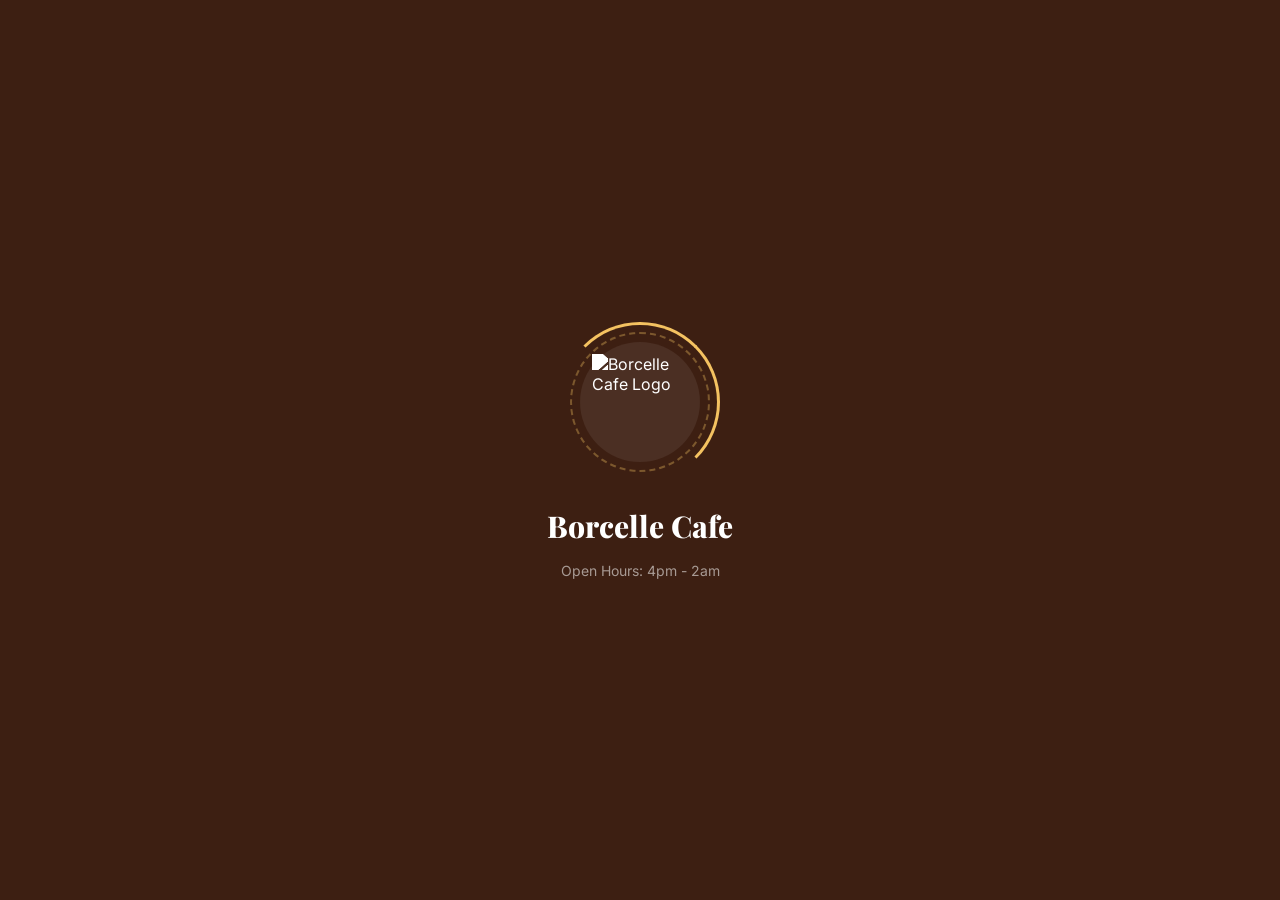
==== index.html @ d08f6d3a "Add files via upload" ====
<!DOCTYPE html>
<html lang="en">
<head>
  <meta charset="UTF-8">
  <meta name="viewport" content="width=device-width, initial-scale=1.0, maximum-scale=1.0">
  <title>Borcelle Cafe — Order from Your Table</title>
  <meta name="description" content="Borcelle Cafe — Fresh brews, happy vibes. Order from your table.">
  <link rel="preconnect" href="https://fonts.googleapis.com">
  <link href="https://fonts.googleapis.com/css2?family=Playfair+Display:wght@700;800&family=Inter:wght@400;500;600;700;800&display=swap" rel="stylesheet">
  <style>
    /* ══════════════════════════════════════════
       COFFEE YARD — Design Tokens
    ══════════════════════════════════════════ */
    :root {
      /* ── Espresso · Mahogany · Light Brown · Milk ── */
      --cream:       #F1EADA;   /* Milk — app bg, cards */
      --brown:       #3D1F12;   /* Espresso — header, splash, dark UI */
      --brown-mid:   #584738;   /* Mahogany — mid-dark elements */
      --amber:       #98755B;   /* Light Brown — buttons, accents */
      --amber-light: #B08C72;   /* lighter Light Brown — hover states */
      --amber-pale:  #F0E6D8;   /* pale Milk tint — subtle bg areas */
      --text:        #2A1208;   /* deep Espresso — body text */
      --text-mid:    #584738;   /* Mahogany — secondary text */
      --text-light:  #98755B;   /* Light Brown — placeholders, hints */
      --white:       #FFFFFF;
      --shadow-sm:   0 2px 14px rgba(61,31,18,0.10);
      --shadow-md:   0 8px 28px rgba(61,31,18,0.18);
      --r-sm: 10px;
      --r-md: 16px;
      --r-lg: 20px;
    }

    *, *::before, *::after {
      margin: 0; padding: 0; box-sizing: border-box;
      -webkit-tap-highlight-color: transparent;
    }

    body {
      font-family: 'Inter', sans-serif;
      background: #E2D5C3;
      display: flex;
      justify-content: center;
      align-items: flex-start;
      min-height: 100vh;
    }

    /* ── App Shell ── */
    #app-wrap {
      width: 100%;
      max-width: 430px;
      height: 100vh;
      height: 100dvh;
      background: linear-gradient(rgba(241, 234, 218, 0.62), rgba(241, 234, 218, 0.62)), url('images/bg_pattern.png');
      background-size: cover;
      background-position: center;
      display: flex;
      flex-direction: column;
      position: relative;
      overflow: hidden;
    }

    /* ── Screens ── */
    .screen {
      display: none;
      flex-direction: column;
      flex: 1;
      min-height: 0;
    }
    .screen.active { display: flex; }

    /* ── Scrollable inner ── */
    .screen-body {
      flex: 1;
      overflow-y: auto;
      -webkit-overflow-scrolling: touch;
      scrollbar-width: none;
      padding-bottom: 20px;
    }
    .screen-body::-webkit-scrollbar { display: none; }

    /* ══════════════════════════════════════════
       SPLASH SCREEN
    ══════════════════════════════════════════ */
    #splash-screen {
      position: fixed; inset: 0; z-index: 999;
      background: var(--brown);
      display: flex; flex-direction: column;
      align-items: center; justify-content: center; gap: 16px;
      transition: opacity .6s ease, visibility .6s ease;
    }
    #splash-screen.fade-out { opacity: 0; visibility: hidden; }
    /* ── Spinner ring ── */
    @keyframes spin-ring {
      0%   { transform: rotate(0deg); }
      100% { transform: rotate(360deg); }
    }
    @keyframes pulse-glow {
      0%, 100% { opacity: 0.6; transform: scale(1); }
      50%       { opacity: 1;   transform: scale(1.04); }
    }
    .splash-logo-wrap {
      position: relative;
      width: 160px; height: 160px;
      display: flex; align-items: center; justify-content: center;
      margin-bottom: 8px;
    }
    /* outer spinning ring */
    .splash-spinner {
      position: absolute; inset: 0;
      border-radius: 50%;
      border: 3.5px solid transparent;
      border-top-color: #F4C261;
      border-right-color: #F4C261;
      animation: spin-ring 1.2s linear infinite;
    }
    /* inner dashed ring */
    .splash-spinner-inner {
      position: absolute;
      inset: 10px;
      border-radius: 50%;
      border: 2px dashed rgba(244,194,97,0.35);
      animation: spin-ring 2.4s linear infinite reverse;
    }
    .splash-logo {
      display: flex; align-items: center; justify-content: center;
      width: 120px; height: 120px;
      border-radius: 50%;
      background: rgba(255,255,255,0.07);
      animation: pulse-glow 2.4s ease-in-out infinite;
    }
    .splash-logo img {
      width: 96px; height: 96px;
      object-fit: contain;
      /* make dark brown silhouette appear as warm white/cream */
      filter: brightness(0) invert(1) sepia(0.2) saturate(1.5) brightness(1.1);
    }
    .splash-name {
      font-family: 'Playfair Display', serif;
      font-size: 30px; font-weight: 800; color: #fff;
    }
    .splash-sub { font-size: 14px; color: rgba(255,255,255,0.55); }

    /* ══════════════════════════════════════════
       SCREEN 1 — MENU
    ══════════════════════════════════════════ */

    .app-header {
      display: flex; align-items: center; justify-content: space-between;
      padding: 18px 20px 12px;
      background: transparent;
      position: relative; z-index: 50;
    }
    .header-left { display: flex; align-items: center; gap: 12px; }
    .logo-box {
      width: 48px; height: 48px;
      background: var(--brown); border-radius: 14px;
      display: flex; align-items: center; justify-content: center;
      font-size: 22px; flex-shrink: 0;
      box-shadow: 0 4px 16px rgba(44,26,14,0.3);
    }
    .app-name {
      font-family: 'Playfair Display', serif;
      font-size: 20px; font-weight: 800;
      color: var(--brown); line-height: 1.1;
    }
    .app-sub { font-size: 11px; color: var(--text-light); font-weight: 500; margin-top: 1px; }
    #table-label {
      font-size: 11px; color: var(--amber);
      font-weight: 600; margin-top: 2px;
    }
    /* Cart Icon button */
    .cart-icon-btn {
      position: relative;
      width: 46px; height: 46px;
      background: rgba(255, 255, 255, 0.55);
      backdrop-filter: blur(8px);
      -webkit-backdrop-filter: blur(8px);
      border: 1.5px solid rgba(61, 31, 18, 0.08);
      border-radius: 14px;
      cursor: pointer; display: flex; align-items: center; justify-content: center;
      box-shadow: var(--shadow-sm); font-size: 20px;
      transition: transform .15s;
    }
    .cart-icon-btn:active { transform: scale(.92); }
    #header-cart-count {
      position: absolute; top: -5px; right: -5px;
      background: var(--amber); color: #fff;
      font-size: 10px; font-weight: 700;
      width: 19px; height: 19px; border-radius: 50%;
      display: flex; align-items: center; justify-content: center;
      border: 2.5px solid var(--cream);
    }
    #header-cart-count.hidden { display: none; }
    @keyframes badgeBump { 0%,100%{transform:scale(1)} 50%{transform:scale(1.45)} }

    /* ── Search Bar ── */
    .search-section { padding: 0 20px 18px; }
    .search-wrap-inner {
      display: flex; align-items: center;
      background: var(--white);
      border-radius: 50px;
      box-shadow: 0 2px 14px rgba(44,26,14,0.09);
      border: 1.5px solid rgba(44,26,14,0.06);
      transition: box-shadow .25s, transform .2s;
      overflow: hidden;
      height: 54px;
    }
    .search-wrap-inner:focus-within {
      box-shadow: 0 6px 24px rgba(44,26,14,0.13);
      transform: translateY(-1px);
    }
    /* search icon left */
    .search-icon-left {
      display: flex; align-items: center; justify-content: center;
      width: 54px; height: 54px;
      flex-shrink: 0; pointer-events: none;
      color: #9E8272;
    }
    .search-icon-left svg { width: 20px; height: 20px; stroke-width: 2.4; }
    #search-input {
      flex: 1; border: none; outline: none;
      padding: 0 8px;
      background: transparent;
      font-family: 'Inter', sans-serif;
      font-size: 14px; font-weight: 500;
      color: var(--text); min-width: 0;
    }
    #search-input::placeholder { color: var(--text-light); font-weight: 400; }
    /* clear (×) button */
    #search-clear {
      width: 32px; height: 32px; margin: 0 10px 0 0;
      background: rgba(44,26,14,0.08); border: none; border-radius: 50%;
      cursor: pointer; color: var(--text-mid);
      display: flex; align-items: center; justify-content: center;
      flex-shrink: 0; transition: all .2s;
      opacity: 0; pointer-events: none;
    }
    #search-clear:hover { background: rgba(201,106,26,0.18); color: var(--amber); }
    /* Results label */
    #search-results-label {
      display: none;
      font-size: 12px; font-weight: 600;
      color: var(--amber); margin-top: 10px;
      padding: 0 4px;
      letter-spacing: .2px;
    }

    /* ── Banner Carousel ── */
    .banner-section { padding: 0 15.5px 15.5px; }
    #banner-carousel {
      position: relative; overflow: hidden;
      border-radius: 18px;
      box-shadow: 0 6px 28px rgba(61,31,18,0.22);
      user-select: none;
    }
    #banner-track {
      display: flex;
      transition: transform 0.55s cubic-bezier(0.25, 0.46, 0.45, 0.94);
      will-change: transform;
    }
    .banner-slide {
      flex: 0 0 100%;
      position: relative;
      overflow: hidden;
      border-radius: 18px;
    }
    /* Full-image slides */
    .banner-slide.img-slide {
      aspect-ratio: 16 / 7;
      background: #1a0e07;
    }
    .banner-full-img {
      width: 100%; height: 100%;
      object-fit: cover; display: block;
      border-radius: 18px;
      transition: transform 0.4s ease;
      pointer-events: none;
    }
    .banner-slide.offer-img-slide {
      cursor: pointer;
    }
    .banner-slide.offer-img-slide:active { opacity: 0.92; }
    .banner-slide.offer-img-slide:hover .banner-full-img { transform: scale(1.02); }


    /* ---- Dots (inside, bottom of carousel) ---- */
    #banner-dots {
      position: absolute; bottom: 10px; left: 50%;
      transform: translateX(-50%);
      display: flex; gap: 5px; z-index: 20;
      pointer-events: all;
    }
    .banner-dot {
      height: 6px; width: 6px; border-radius: 3px;
      background: rgba(255,255,255,0.35); border: none;
      cursor: pointer; padding: 0; transition: all .3s ease;
    }
    .banner-dot.active { background: #ffffffff; width: 18px; }

    /* ── Section Headings ── */
    .section-hd {
      font-family: 'Playfair Display', serif;
      font-size: 20px; font-weight: 800; color: var(--brown);
    }
    .section-row {
      display: flex; align-items: center; justify-content: space-between;
      margin-bottom: 14px;
    }
    .view-all-link {
      font-size: 13px; font-weight: 700;
      color: var(--amber); text-decoration: none;
    }

    /* ── Category Pills ── */
    .cats-section { padding: 0 20px 16px; }
    #category-tabs {
      display: flex; gap: 10px; overflow-x: auto;
      scrollbar-width: none; padding-bottom: 4px;
    }
    #category-tabs::-webkit-scrollbar { display: none; }
    .pill {
      flex: 0 0 auto; padding: 9px 18px; border-radius: 50px;
      background: var(--white); border: 1.5px solid rgba(44,26,14,0.10);
      font-size: 13px; font-weight: 600; color: var(--text-mid);
      cursor: pointer; white-space: nowrap;
      box-shadow: var(--shadow-sm); font-family: 'Inter', sans-serif;
      transition: all .2s; display: flex; align-items: center; gap: 6px;
    }
    .pill-active {
      background: var(--amber) !important;
      border-color: var(--amber) !important;
      color: #fff !important;
      box-shadow: 0 4px 16px rgba(201,106,26,.4) !important;
    }
    .pill:active { transform: scale(.95); }

    /* ── Featured Row ── */
    .featured-section { padding: 0 20px 16px; }
    #featured-row {
      display: flex; gap: 14px;
      overflow-x: auto; scrollbar-width: none;
      padding: 4px 0;
    }
    #featured-row::-webkit-scrollbar { display: none; }
    .featured-card {
      flex: 0 0 138px; background: var(--white);
      border-radius: var(--r-md); box-shadow: var(--shadow-sm);
      overflow: hidden; transition: box-shadow .2s;
    }
    .featured-card img {
      width: 100%; height: 100px; object-fit: cover; display: block;
    }
    .featured-card-body { padding: 10px 10px 11px; }
    .featured-card-name { font-size: 13px; font-weight: 700; color: var(--brown); margin-bottom: 8px; line-height: 1.3; }
    .featured-card-bottom { display: flex; align-items: center; justify-content: space-between; }
    .featured-card-price { font-size: 13px; font-weight: 800; color: var(--amber); }

    /* ── Menu Grid ── */
    .menu-section { padding: 0 20px; }
    #menu-list {
      display: grid;
      grid-template-columns: 1fr 1fr;
      gap: 14px;
    }
    @keyframes cardIn {
      from { opacity: 0; transform: translateY(14px); }
      to   { opacity: 1; transform: translateY(0); }
    }
    .menu-item {
      background: var(--white); border-radius: var(--r-md);
      box-shadow: var(--shadow-sm); overflow: hidden;
      animation: cardIn .3s ease both;
      transition: box-shadow .2s;
    }
    .menu-item:hover { box-shadow: var(--shadow-md); }
    .menu-item-img-wrap { position: relative; height: 118px; background: #F6EFE7; overflow: hidden; }
    .menu-item-img { width: 100%; height: 100%; object-fit: cover; display: block; transition: transform .35s; }
    .menu-item:hover .menu-item-img { transform: scale(1.06); }
    .menu-item-info { padding: 10px 10px 12px; }
    .menu-item-name { font-size: 13px; font-weight: 700; color: var(--brown); margin-bottom: 3px; line-height: 1.3; }
    .menu-item-desc {
      font-size: 11px; color: var(--text-light); margin-bottom: 8px; line-height: 1.4;
      display: -webkit-box; -webkit-line-clamp: 2; -webkit-box-orient: vertical; overflow: hidden;
    }
    .menu-item-footer { display: flex; align-items: center; justify-content: space-between; }
    .menu-item-price { font-size: 14px; font-weight: 800; color: var(--amber); }

    /* ── Add / Qty Controls ── */
    .add-btn {
      width: 30px; height: 30px; border-radius: 50%;
      background: var(--amber); border: none; color: #fff;
      font-size: 20px; font-weight: 700; cursor: pointer;
      display: flex; align-items: center; justify-content: center;
      box-shadow: 0 3px 10px rgba(201,106,26,.35);
      transition: all .2s; line-height: 1;
    }
    .add-btn:hover { background: var(--amber-light); transform: scale(1.1); }
    .add-btn:active { transform: scale(.88); }
    @keyframes addPop { 0%,100%{transform:scale(1)} 50%{transform:scale(1.3)} }

    .qty-control { display: flex; align-items: center; gap: 5px; }
    .qty-btn {
      width: 26px; height: 26px; border-radius: 50%;
      background: var(--amber-pale); border: 1.5px solid var(--amber);
      color: var(--amber); font-size: 16px; font-weight: 700;
      cursor: pointer; display: flex; align-items: center; justify-content: center;
      transition: all .15s;
    }
    .qty-btn:active { transform: scale(.88); }
    .qty-num { font-size: 13px; font-weight: 700; color: var(--brown); min-width: 14px; text-align: center; }

    /* Small variants for featured row */
    .add-btn-sm {
      width: 26px; height: 26px; border-radius: 50%;
      background: var(--amber); border: none; color: #fff;
      font-size: 18px; font-weight: 700; cursor: pointer;
      display: flex; align-items: center; justify-content: center;
      box-shadow: 0 2px 8px rgba(201,106,26,.3);
      transition: all .2s; line-height: 1;
    }
    .qty-control-sm { display: flex; align-items: center; gap: 4px; }
    .qty-btn-sm {
      width: 22px; height: 22px; border-radius: 50%;
      background: var(--amber-pale); border: 1.5px solid var(--amber);
      color: var(--amber); font-size: 14px; font-weight: 700;
      cursor: pointer; display: flex; align-items: center; justify-content: center;
    }
    .qty-num-sm { font-size: 12px; font-weight: 700; color: var(--brown); min-width: 12px; text-align: center; }

    .empty-state { grid-column: 1/-1; text-align: center; padding: 40px 20px; color: var(--text-light); }
    .empty-state-icon { font-size: 44px; margin-bottom: 12px; display:flex; align-items:center; justify-content:center; opacity:0.45; }
    .empty-state-text { font-size: 14px; font-weight: 600; }

    /* ══════════════════════════════════════════
       CART BOTTOM SHEET
    ══════════════════════════════════════════ */
    #cart-bar {
      flex-shrink: 0;
      background: var(--white);
      border-radius: 24px 24px 0 0;
      box-shadow: 0 -8px 40px rgba(44,26,14,0.15);
      display: flex; flex-direction: column;
      max-height: 56vh;
      transition: max-height 0.3s cubic-bezier(0.25, 0.8, 0.25, 1);
      overflow: hidden;
    }
    #cart-bar.hide { display: none !important; }
    #cart-bar.minimized {
      max-height: 72px;
    }

    .cart-handle {
      width: 38px; height: 4px; border-radius: 2px;
      background: rgba(44,26,14,0.12);
      margin: 12px auto 0; flex-shrink: 0;
      cursor: pointer;
      transition: background 0.2s;
    }
    .cart-handle:hover {
      background: rgba(44,26,14,0.25);
    }
    .cart-sheet-header {
      display: flex; align-items: center; justify-content: space-between;
      padding: 12px 20px 10px;
      border-bottom: 1px solid rgba(44,26,14,0.07);
      flex-shrink: 0;
      cursor: pointer;
      user-select: none;
    }
    #cart-bar.minimized .cart-toggle-icon {
      transform: rotate(180deg);
    }
    .cart-sheet-left { display: flex; align-items: center; gap: 10px; }
    .cart-sheet-title { font-size: 15px; font-weight: 700; color: var(--brown); }
    #cart-bar-text { font-size: 13px; color: var(--text-light); font-weight: 500; }
    .cart-clear-btn {
      font-size: 13px; font-weight: 600; color: var(--amber);
      background: none; border: none; cursor: pointer;
      font-family: 'Inter', sans-serif; padding: 4px 8px;
    }

    /* Items inside cart sheet */
    .cart-sheet-items {
      flex: 1; overflow-y: auto; padding: 6px 20px;
      scrollbar-width: none;
      max-height: 125px;
    }
    .cart-sheet-items::-webkit-scrollbar { display: none; }
    .cart-sheet-row {
      display: flex; align-items: center; gap: 12px;
      padding: 8px 0;
      border-bottom: 1px solid rgba(44,26,14,0.05);
    }
    .cart-sheet-row:last-child { border-bottom: none; }
    .cart-thumb {
      width: 44px; height: 44px; border-radius: 10px;
      object-fit: cover; flex-shrink: 0;
    }
    .cart-item-info { flex: 1; min-width: 0; }
    .cart-item-name {
      font-size: 13px; font-weight: 600; color: var(--brown);
      white-space: nowrap; overflow: hidden; text-overflow: ellipsis;
    }
    .cart-item-qty { font-size: 11px; color: var(--text-light); margin-top: 2px; }
    .cart-item-price { font-size: 13px; font-weight: 700; color: var(--brown); flex-shrink: 0; }
    .cart-remove-item-btn {
      background: none;
      border: none;
      color: var(--text-light);
      cursor: pointer;
      display: flex;
      align-items: center;
      justify-content: center;
      padding: 6px;
      margin-left: 4px;
      border-radius: 50%;
      transition: background 0.2s, color 0.2s;
      flex-shrink: 0;
    }
    .cart-remove-item-btn:hover {
      background: rgba(198, 40, 40, 0.1);
      color: #C62828;
    }

    /* Totals */
    .cart-totals-box {
      padding: 10px 20px 0;
      border-top: 1px solid rgba(44,26,14,0.07);
      flex-shrink: 0;
    }
    .tot-row { display: flex; justify-content: space-between; align-items: center; margin-bottom: 6px; }
    .tot-lbl { font-size: 13px; color: var(--text-light); font-weight: 500; display: flex; align-items: center; gap: 4px; }
    .tot-lbl.bold { font-size: 15px; font-weight: 800; color: var(--brown); }
    .tot-val { font-size: 13px; font-weight: 600; color: var(--text-mid); }
    .tot-val.bold { font-size: 15px; font-weight: 800; color: var(--brown); }
    .info-i {
      display: inline-flex; align-items: center; justify-content: center;
      width: 14px; height: 14px; border-radius: 50%;
      border: 1.5px solid var(--text-light);
      font-size: 9px; color: var(--text-light); font-weight: 700;
    }
    .grand-sep { border: none; border-top: 1.5px solid rgba(44,26,14,0.08); margin: 6px 0; }

    /* View Order button */
    .cart-view-btn {
      margin: 10px 20px 18px;
      background: var(--brown); color: #fff; border: none;
      border-radius: 14px; padding: 15px 20px;
      font-family: 'Inter', sans-serif; font-size: 15px; font-weight: 700;
      cursor: pointer; display: flex; align-items: center; justify-content: center;
      gap: 10px; box-shadow: 0 5px 18px rgba(44,26,14,0.26);
      transition: all .2s; flex-shrink: 0;
    }
    .cart-view-btn:hover { background: var(--brown-mid); }
    .cart-view-btn:active { transform: scale(.98); }

    /* ══════════════════════════════════════════
       SCREEN 2 — CHECKOUT
    ══════════════════════════════════════════ */
    #screen-checkout { background: transparent; }

    .checkout-header {
      background: var(--brown);
      padding: 20px;
      display: flex; align-items: center; gap: 14px;
      flex-shrink: 0;
    }
    .back-btn {
      width: 36px; height: 36px;
      background: rgba(255,255,255,0.15); border: none; border-radius: 10px;
      color: #fff; font-size: 20px; cursor: pointer;
      display: flex; align-items: center; justify-content: center;
      flex-shrink: 0; transition: background .2s;
    }
    .back-btn:hover { background: rgba(255,255,255,0.22); }
    .checkout-title {
      font-family: 'Playfair Display', serif;
      font-size: 20px; font-weight: 800; color: #fff;
    }

    .checkout-body { flex: 1; overflow-y: auto; padding: 20px; scrollbar-width: none; }
    .checkout-body::-webkit-scrollbar { display: none; }

    .form-group { margin-bottom: 14px; }
    .form-field-wrap {
      display: flex; align-items: center;
      background: var(--white); border-radius: var(--r-sm);
      border: 1.5px solid rgba(44,26,14,0.1);
      overflow: hidden; position: relative;
    }
    .field-icon {
      position: absolute; left: 14px;
      display: flex; align-items: center; justify-content: center;
      font-size: 18px; top: 50%; transform: translateY(-50%);
      color: var(--text-light);
    }
    .textarea-wrap .field-icon { top: 15px; transform: none; }
    .input-field {
      width: 100%; border: none; outline: none;
      padding: 14px 16px 14px 44px;
      font-family: 'Inter', sans-serif; font-size: 15px; color: var(--text);
      background: transparent;
    }
    .textarea-field {
      width: 100%; border: none; outline: none;
      padding: 14px 16px 14px 44px;
      font-family: 'Inter', sans-serif; font-size: 15px; color: var(--text);
      background: transparent; resize: none; height: 80px;
    }

    /* Order summary card */
    .order-card {
      background: var(--brown); border-radius: var(--r-md);
      padding: 18px; margin-top: 14px;
    }
    .order-card-title {
      font-size: 15px; font-weight: 700; color: #fff;
      margin-bottom: 12px; padding-bottom: 10px;
      border-bottom: 1px solid rgba(255,255,255,0.14);
    }
    .summary-row {
      display: flex; justify-content: space-between; align-items: center;
      margin-bottom: 8px;
    }
    .summary-item-name { font-size: 13px; color: rgba(255,255,255,0.75); }
    .summary-item-price { font-size: 13px; font-weight: 600; color: rgba(255,255,255,0.9); }
    .summary-divider { border: none; border-top: 1px solid rgba(255,255,255,0.14); margin: 10px 0 8px; }
    .summary-sub-lbl { font-size: 13px; color: rgba(255,255,255,0.6); display: flex; align-items: center; gap: 4px; }
    .summary-sub-val { font-size: 13px; font-weight: 600; color: rgba(255,255,255,0.85); }
    .summary-gst-lbl { font-size: 13px; color: rgba(255,255,255,0.6); display: flex; align-items: center; gap: 4px; }
    .summary-gst-val { font-size: 13px; font-weight: 600; color: rgba(255,255,255,0.85); }
    .summary-grand-sep { border: none; border-top: 1.5px solid rgba(255,255,255,0.2); margin: 8px 0; }
    .summary-total-lbl { font-size: 15px; font-weight: 700; color: #fff; }
    .summary-total-val { font-size: 17px; font-weight: 800; color: var(--amber-light); }
    .info-i-light {
      display: inline-flex; align-items: center; justify-content: center;
      width: 14px; height: 14px; border-radius: 50%;
      border: 1.5px solid rgba(255,255,255,0.4);
      font-size: 9px; color: rgba(255,255,255,0.5); font-weight: 700;
    }

    /* Place Order — sticky at bottom */
    #place-order-btn {
      width: 100%; border: none; padding: 18px 20px;
      font-family: 'Inter', sans-serif; font-size: 16px; font-weight: 700;
      color: #fff; background: var(--brown); cursor: pointer;
      position: sticky; bottom: 0; z-index: 20;
      box-shadow: 0 -4px 24px rgba(44,26,14,0.18);
      transition: opacity .2s; flex-shrink: 0;
      display: flex; align-items: center; justify-content: center; gap: 8px;
    }
    #place-order-btn:hover { background: var(--brown-mid); }
    #place-order-btn:disabled { opacity: .6; cursor: not-allowed; }

    /* ══════════════════════════════════════════
       SCREEN 3 — CONFIRMED
    ══════════════════════════════════════════ */
    #screen-confirmed {
      background: transparent;
      align-items: center;
      justify-content: flex-start;
      padding: 30px 20px 40px;
      text-align: center;
    }
    .success-badge-wrap {
      position: relative;
      margin: 10px auto 16px;
      width: 86px;
      height: 86px;
      display: flex;
      align-items: center;
      justify-content: center;
    }
    .success-circle-glow {
      position: absolute;
      width: 100%;
      height: 100%;
      border-radius: 50%;
      background: rgba(152, 117, 91, 0.15);
      animation: successPulse 2s infinite ease-in-out;
    }
    .success-checkmark-svg {
      width: 76px;
      height: 76px;
      border-radius: 50%;
      display: block;
      stroke-width: 3;
      stroke: #FFFFFF;
      stroke-miterlimit: 10;
      box-shadow: inset 0px 0px 0px #98755B;
      animation: fillCheck 0.4s ease-in-out 0.4s forwards, scaleCheck 0.3s ease-in-out 0.9s both;
    }
    .success-checkmark-circle {
      stroke-dasharray: 166;
      stroke-dashoffset: 166;
      stroke-width: 3;
      stroke-miterlimit: 10;
      stroke: var(--amber);
      fill: none;
      animation: strokeCheck 0.6s cubic-bezier(0.65, 0, 0.45, 1) forwards;
    }
    .success-checkmark-check {
      transform-origin: 50% 50%;
      stroke-dasharray: 48;
      stroke-dashoffset: 48;
      animation: strokeCheck 0.3s cubic-bezier(0.65, 0, 0.45, 1) 0.8s forwards;
    }
    @keyframes strokeCheck {
      100% { stroke-dashoffset: 0; }
    }
    @keyframes fillCheck {
      100% { box-shadow: inset 0px 0px 0px 40px var(--amber); }
    }
    @keyframes scaleCheck {
      0%, 100% { transform: none; }
      50% { transform: scale3d(1.1, 1.1, 1); }
    }
    @keyframes successPulse {
      0% { transform: scale(0.95); opacity: 0.5; }
      50% { transform: scale(1.15); opacity: 0.9; }
      100% { transform: scale(0.95); opacity: 0.5; }
    }
    .confirmed-title {
      font-family: 'Playfair Display', serif;
      font-size: 28px;
      font-weight: 800;
      color: var(--brown);
      margin-bottom: 6px;
    }
    .confirmed-sub {
      font-size: 13.5px;
      color: var(--text-mid);
      margin-bottom: 24px;
      max-width: 290px;
      line-height: 1.5;
    }
    .order-progress-tracker {
      width: 100%;
      background: var(--white);
      border-radius: var(--r-md);
      padding: 16px 20px;
      box-shadow: var(--shadow-sm);
      border: 1.5px solid rgba(61, 31, 18, 0.08);
      display: flex;
      flex-direction: column;
      gap: 12px;
      margin-bottom: 18px;
      text-align: left;
    }
    .tracker-header {
      display: flex;
      justify-content: space-between;
      align-items: center;
    }
    .tracker-title {
      font-size: 11px;
      font-weight: 700;
      color: var(--brown);
      text-transform: uppercase;
      letter-spacing: 0.5px;
    }
    .tracker-time-badge {
      display: inline-flex;
      align-items: center;
      gap: 5px;
      background: var(--amber-pale);
      color: var(--text);
      font-size: 12px;
      font-weight: 700;
      padding: 4px 10px;
      border-radius: 20px;
      border: 1px solid rgba(152, 117, 91, 0.2);
    }
    .tracker-steps {
      display: flex;
      justify-content: space-between;
      position: relative;
      margin: 12px 0 6px;
    }
    .tracker-steps::before {
      content: '';
      position: absolute;
      top: 10px;
      left: 10%;
      right: 10%;
      height: 2.5px;
      background: rgba(61, 31, 18, 0.08);
      z-index: 1;
    }
    .tracker-steps-progress {
      position: absolute;
      top: 10px;
      left: 10%;
      width: 40%;
      height: 2.5px;
      background: var(--amber);
      z-index: 1;
      animation: progressGrow 1.5s ease-out forwards;
    }
    @keyframes progressGrow {
      from { width: 0%; }
      to { width: 40%; }
    }
    .tracker-step {
      display: flex;
      flex-direction: column;
      align-items: center;
      gap: 6px;
      z-index: 2;
      width: 25%;
      text-align: center;
    }
    .step-dot {
      width: 22px;
      height: 22px;
      border-radius: 50%;
      background: var(--white);
      border: 2.5px solid rgba(61, 31, 18, 0.15);
      display: flex;
      align-items: center;
      justify-content: center;
      font-size: 10px;
      color: var(--text-light);
      transition: all 0.3s;
    }
    .tracker-step.completed .step-dot {
      background: var(--amber);
      border-color: var(--amber);
      color: var(--white);
    }
    .tracker-step.active .step-dot {
      background: var(--brown);
      border-color: var(--brown);
      color: var(--white);
      box-shadow: 0 0 10px rgba(61, 31, 18, 0.3);
      animation: activeStepPulse 1.5s infinite ease-in-out;
    }
    @keyframes activeStepPulse {
      0%, 100% { transform: scale(1); }
      50% { transform: scale(1.12); }
    }
    .step-label {
      font-size: 11px;
      font-weight: 600;
      color: var(--text-light);
    }
    .tracker-step.completed .step-label,
    .tracker-step.active .step-label {
      color: var(--text);
      font-weight: 700;
    }
    .confirmed-card {
      width: 100%;
      background: linear-gradient(145deg, #4E2C1D 0%, #35190E 100%);
      border-radius: var(--r-md);
      padding: 22px 20px;
      margin-bottom: 24px;
      text-align: left;
      color: rgba(255, 255, 255, 0.85);
      box-shadow: var(--shadow-md), 0 15px 35px rgba(61, 31, 18, 0.2);
      border: 1px solid rgba(255, 255, 255, 0.08);
    }
    .confirmed-receipt-title {
      font-size: 11px;
      font-weight: 800;
      color: var(--amber-light);
      text-transform: uppercase;
      letter-spacing: 1px;
      margin-bottom: 12px;
    }
    .confirmed-row {
      display: flex;
      justify-content: space-between;
      align-items: center;
      margin-bottom: 10px;
    }
    .confirmed-label {
      font-size: 13px;
      color: rgba(255, 255, 255, 0.65);
    }
    .confirmed-value {
      font-size: 13.5px;
      color: #FFFFFF;
      font-weight: 600;
    }
    .confirmed-value.accent {
      color: #F4C261;
      font-weight: 700;
    }
    .confirmed-divider {
      border: none;
      border-top: 1px dashed rgba(255, 255, 255, 0.16);
      margin: 12px 0;
    }
    .confirmed-total-label {
      font-size: 15px;
      font-weight: 700;
      color: #FFFFFF;
    }
    .confirmed-total-value {
      font-size: 19px;
      font-weight: 800;
      color: #F4C261;
    }
    .success-actions {
      display: flex;
      flex-direction: column;
      width: 100%;
      gap: 12px;
    }
    .order-more-btn {
      width: 100%;
      background: var(--amber);
      color: #fff;
      border: none;
      border-radius: 14px;
      padding: 16px 20px;
      font-family: 'Inter', sans-serif;
      font-size: 15.5px;
      font-weight: 700;
      cursor: pointer;
      box-shadow: 0 4px 18px rgba(201, 106, 26, 0.35);
      transition: all 0.2s;
    }
    .order-more-btn:hover {
      background: var(--amber-light);
      transform: translateY(-1px);
    }
    .order-more-btn:active {
      transform: translateY(1px);
    }
    .tracker-help-text {
      font-size: 11px;
      color: var(--text-light);
      margin-top: 14px;
    }

    /* ══════════════════════════════════════════
       TOAST
    ══════════════════════════════════════════ */
    #toast {
      position: fixed; bottom: 90px; left: 50%;
      transform: translateX(-50%) translateY(20px);
      background: var(--brown); color: #fff;
      padding: 10px 22px; border-radius: 50px;
      font-size: 13px; font-weight: 600; white-space: nowrap;
      opacity: 0; transition: all .3s; pointer-events: none; z-index: 400;
    }
    #toast.show { opacity: 1; transform: translateX(-50%) translateY(0); }

    /* cart customisation tags */
    .cart-item-tags { display: flex; flex-wrap: wrap; gap: 4px; margin: 3px 0 2px; }
    .cart-tag {
      font-size: 10px; font-weight: 600;
      background: var(--amber-pale);
      color: var(--text-mid);
      padding: 2px 8px; border-radius: 20px;
      border: 1px solid rgba(61,31,18,0.12);
    }

    /* ══════════════════════════════════════════
       FOOD DETAIL — FULL SCREEN PAGE
    ══════════════════════════════════════════ */
    #food-detail-overlay { display: none; }

    @keyframes slideInRight {
      from { transform: translateX(-50%) translateX(100vw); }
      to   { transform: translateX(-50%) translateX(0); }
    }

    #food-detail-sheet {
      position: fixed;
      inset: 0;
      left: 50%;
      transform: translateX(-50%) translateX(100vw);
      width: 100%; max-width: 430px;
      height: 100vh; height: 100dvh;
      background: #f8f4f0;
      border-radius: 0;
      z-index: 700;
      transition: transform .38s cubic-bezier(.4,0,.2,1);
      display: flex; flex-direction: column;
      overflow: hidden;
    }
    #food-detail-sheet.open {
      transform: translateX(-50%) translateX(0);
    }

    /* ── Hero Image ── */
    .fd-img-wrap {
      position: relative;
      width: 100%;
      height: 52vh;
      min-height: 300px;
      flex-shrink: 0;
      background: #2D1A12;
    }
    .fd-img-wrap img {
      width: 100%; height: 100%;
      object-fit: cover; display: block;
      transition: transform .4s ease;
    }
    .fd-img-gradient {
      position: absolute; inset: 0;
      background: linear-gradient(
        to bottom,
        rgba(0,0,0,0.28) 0%,
        rgba(0,0,0,0.05) 40%,
        rgba(0,0,0,0.0) 55%,
        rgba(30,15,8,0.72) 100%
      );
    }
    /* Back & heart */
    .fd-back-btn, .fd-heart-btn {
      position: absolute; top: 20px;
      width: 42px; height: 42px;
      background: rgba(255,255,255,0.18);
      backdrop-filter: blur(12px);
      -webkit-backdrop-filter: blur(12px);
      border: 1.5px solid rgba(255,255,255,0.28);
      border-radius: 50%;
      display: flex; align-items: center; justify-content: center;
      cursor: pointer;
      transition: background .2s, transform .15s;
      z-index: 5;
      color: #fff;
    }
    .fd-back-btn { left: 20px; }
    .fd-heart-btn { right: 20px; }
    .fd-back-btn:active, .fd-heart-btn:active { transform: scale(.9); }
    .fd-back-btn:hover, .fd-heart-btn:hover { background: rgba(255,255,255,0.28); }

    /* Category badge on image */
    .fd-category-badge {
      position: absolute;
      top: 20px; left: 50%; transform: translateX(-50%);
      background: rgba(255,255,255,0.18);
      backdrop-filter: blur(12px);
      -webkit-backdrop-filter: blur(12px);
      border: 1.5px solid rgba(255,255,255,0.28);
      color: #fff;
      font-size: 11px; font-weight: 700;
      padding: 5px 14px;
      border-radius: 20px;
      letter-spacing: .6px;
      text-transform: uppercase;
      white-space: nowrap;
    }

    /* Name + Price row in white card */
    .fd-name-row {
      display: flex;
      justify-content: space-between;
      align-items: flex-start;
      gap: 12px;
      margin-bottom: 6px;
    }
    /* Price shown next to dish name */
    .fd-header-price {
      font-size: 22px;
      font-weight: 800;
      color: var(--amber);
      white-space: nowrap;
      flex-shrink: 0;
      line-height: 1.2;
    }

    /* ── Scrollable content ── */
    .fd-body {
      flex: 1; overflow-y: auto;
      padding: 28px 24px 110px;
      background: #ffffff;
      border-radius: 32px 32px 0 0;
      margin-top: -32px;
      position: relative;
      z-index: 10;
      box-shadow: 0 -8px 32px rgba(0,0,0,0.10);
    }
    .fd-body::-webkit-scrollbar { display: none; }

    /* Name row */
    .fd-name {
      font-size: 22px; font-weight: 800;
      color: #2C1A14; line-height: 1.25;
    }
    .fd-rating {
      display: inline-flex; align-items: center; gap: 4px;
      background: #3D1F12; color: #fff;
      font-size: 12px; font-weight: 700;
      padding: 5px 12px; border-radius: 20px;
      white-space: nowrap; flex-shrink: 0;
    }
    .fd-rating-star { color: #FFB03A; font-size: 13px; }
    .fd-desc {
      font-size: 13px; color: #8B7B6F;
      line-height: 1.65; margin-bottom: 24px;
      margin-top: 8px;
    }

    /* Section divider */
    .fd-section-divider {
      border: none; border-top: 1.5px solid rgba(61,31,18,0.08);
      margin: 4px 0 20px;
    }
    .fd-section-title {
      font-size: 13px; font-weight: 700;
      color: #98755B; margin-bottom: 12px;
      text-transform: uppercase; letter-spacing: .5px;
    }

    /* Milk / option chips */
    .fd-options-row {
      display: flex; flex-wrap: wrap; gap: 8px;
      margin-bottom: 24px;
    }
    .fd-option-chip {
      padding: 9px 18px;
      border-radius: 50px;
      border: 1.5px solid rgba(61,31,18,0.14);
      background: #FDF8F4;
      font-size: 13px; font-weight: 600;
      color: #3D1F12;
      cursor: pointer; transition: all .18s;
    }
    .fd-option-chip:hover { border-color: var(--amber); }
    .fd-option-chip.selected {
      background: #3D1F12;
      border-color: #3D1F12;
      color: #fff;
      box-shadow: 0 3px 10px rgba(61,31,18,0.22);
    }

    /* Size buttons */
    .fd-sizes-row {
      display: flex; gap: 10px;
      margin-bottom: 24px;
    }
    .fd-size-btn {
      flex: 1;
      padding: 0; height: 72px;
      border-radius: 14px;
      border: 1.5px solid rgba(61,31,18,0.12);
      background: #FDF8F4;
      font-size: 13px; font-weight: 700;
      color: #3D1F12;
      cursor: pointer; transition: all .18s;
      display: flex; flex-direction: column;
      align-items: center; justify-content: center; gap: 2px;
    }
    .fd-size-btn .sz-ml {
      font-size: 11px; font-weight: 500;
      color: #98755B;
    }
    .fd-size-btn.selected {
      background: #3D1F12;
      border-color: #3D1F12;
      color: #fff;
      box-shadow: 0 4px 14px rgba(61,31,18,0.22);
    }
    .fd-size-btn.selected .sz-ml { color: rgba(255,255,255,0.65); }
    .fd-size-btn:hover:not(.selected) { border-color: var(--amber); }

    /* Sticky bottom bar */
    .fd-bottom-bar {
      position: absolute; bottom: 0; left: 0; right: 0;
      padding: 14px 20px 28px;
      background: rgba(255,255,255,0.95);
      backdrop-filter: blur(16px);
      -webkit-backdrop-filter: blur(16px);
      border-top: 1px solid rgba(61,31,18,0.07);
      display: flex; align-items: center; gap: 14px;
      z-index: 15;
    }
    .fd-price-tag {
      display: flex; flex-direction: column;
      flex-shrink: 0;
    }
    .fd-price-label {
      font-size: 10px; font-weight: 600;
      color: #98755B; text-transform: uppercase;
      letter-spacing: .5px;
    }
    .fd-price-val {
      font-size: 20px; font-weight: 800;
      color: #3D1F12; line-height: 1.1;
    }
    .fd-order-btn {
      flex: 1; padding: 16px;
      background: linear-gradient(135deg, #3D1F12 0%, #5E3020 100%);
      border: none; border-radius: 14px;
      color: #fff; font-family: 'Inter', sans-serif;
      font-size: 15px; font-weight: 700;
      cursor: pointer;
      transition: opacity .2s, transform .15s;
      box-shadow: 0 6px 20px rgba(61,31,18,0.30);
      display: flex; align-items: center; justify-content: center; gap: 8px;
    }
    .fd-order-btn:hover { opacity: .9; }
    .fd-order-btn:active { transform: scale(.97); }
  </style>
</head>
<body>

<!-- ── Splash ── -->
<div id="splash-screen">
  <!-- spinner + logo wrapper -->
  <div class="splash-logo-wrap">
    <div class="splash-spinner"></div>
    <div class="splash-spinner-inner"></div>
    <div class="splash-logo" style="display:flex;align-items:center;justify-content:center;">
      <img src="images/barista_logo.png" alt="Borcelle Cafe Logo">
    </div>
  </div>
  <div class="splash-name">Borcelle Cafe</div>
  <div class="splash-sub">Open Hours: 4pm - 2am</div>
</div>

<div id="app-wrap">

  <!-- ══════════════════ SCREEN 1: MENU ══════════════════ -->
  <section id="screen-menu" class="screen active">
    <div class="screen-body">

      <!-- App Header -->
      <header class="app-header">
        <div class="header-left">
          <img src="images/barista_logo.png" alt="Borcelle Cafe Logo" style="width: 48px; height: 48px; object-fit: contain; flex-shrink: 0;">
          <div>
            <div class="app-name">Borcelle Cafe</div>
            <div class="app-sub">Open Hours: 4pm - 2am</div>
          </div>
        </div>
        <button class="cart-icon-btn" onclick="goToCheckout()" aria-label="View cart">
          <svg width="20" height="20" viewBox="0 0 24 24" fill="none" stroke="currentColor" stroke-width="1.8" stroke-linecap="round" stroke-linejoin="round">
            <circle cx="8" cy="21" r="1"/><circle cx="19" cy="21" r="1"/>
            <path d="M2.05 2.05h2l2.66 12.42a2 2 0 0 0 2 1.58h9.78a2 2 0 0 0 1.95-1.57l1.65-7.43H5.12"/>
          </svg>
          <span id="header-cart-count" class="hidden">0</span>
        </button>
      </header>

      <!-- Search Bar -->
      <div class="search-section">
        <div class="search-wrap-inner">
          <span class="search-icon-left">
            <svg viewBox="0 0 24 24" fill="none" stroke="currentColor" stroke-linecap="round" stroke-linejoin="round">
              <circle cx="11" cy="11" r="8"/>
              <path d="m21 21-4.35-4.35"/>
            </svg>
          </span>
          <input id="search-input" type="text" placeholder="Search coffee, food, desserts..." aria-label="Search menu" autocomplete="off" />
          <button id="search-clear" aria-label="Clear search">
            <svg width="13" height="13" viewBox="0 0 24 24" fill="none" stroke="currentColor" stroke-width="2.8" stroke-linecap="round" stroke-linejoin="round">
              <line x1="18" y1="6" x2="6" y2="18"/>
              <line x1="6" y1="6" x2="18" y2="18"/>
            </svg>
          </button>
        </div>
        <div id="search-results-label"></div>
      </div>

      <!-- Banner Slider Section -->
      <div class="banner-section">
        <div id="banner-carousel" style="position:relative">
          <div id="banner-track">

            <!-- Slide 0: Welcome Banner (full image) -->
            <div class="banner-slide img-slide" id="banner-slide-0">
              <img src="images/welcome cafe banner.png" alt="Welcome to Borcelle Cafe" class="banner-full-img" draggable="false">
            </div>

            <!-- Slide 1: Cafe Latte Offer -->
            <div class="banner-slide img-slide offer-img-slide" id="banner-slide-1" onclick="handleBannerClick(1)" role="button" aria-label="Add Cafe Latte to cart at offer price">
              <img src="images/coffee_latte_banner2.png" alt="Cafe Latte Offer - Rs.129" class="banner-full-img" draggable="false">
            </div>

            <!-- Slide 2: Iced Coffee Offer -->
            <div class="banner-slide img-slide offer-img-slide" id="banner-slide-2" onclick="handleBannerClick(2)" role="button" aria-label="Add Iced Coffee to cart at offer price">
              <img src="images/americano_banner1.png" alt="Iced Coffee Offer - Rs.149" class="banner-full-img" draggable="false">
            </div>

            <!-- Slide 3: Strawberry Waffle Offer -->
            <div class="banner-slide img-slide offer-img-slide" id="banner-slide-3" onclick="handleBannerClick(3)" role="button" aria-label="Add Strawberry Waffle to cart at offer price">
              <img src="images/strawberry_waffle-banner3.png" alt="Strawberry Waffle Offer - Rs.159" class="banner-full-img" draggable="false">
            </div>

            <!-- Slide 4: Dark Mocha Frappe Offer -->
            <div class="banner-slide img-slide offer-img-slide" id="banner-slide-4" onclick="handleBannerClick(4)" role="button" aria-label="Add Dark Mocha Frappe to cart at offer price">
              <img src="images/dark_mocha_frappe-banner5.png" alt="Dark Mocha Frappe Offer - Rs.179" class="banner-full-img" draggable="false">
            </div>

          </div>
          <!-- Dots inside carousel -->
          <div id="banner-dots">
            <button class="banner-dot active" onclick="goToSlide(0)" aria-label="Slide 1"></button>
            <button class="banner-dot" onclick="goToSlide(1)" aria-label="Slide 2"></button>
            <button class="banner-dot" onclick="goToSlide(2)" aria-label="Slide 3"></button>
            <button class="banner-dot" onclick="goToSlide(3)" aria-label="Slide 4"></button>
            <button class="banner-dot" onclick="goToSlide(4)" aria-label="Slide 5"></button>
          </div>
        </div>
      </div>

      <!-- Menu Categories -->
      <div class="cats-section">
        <div class="section-hd" style="margin-bottom:14px;">Menu Categories</div>
        <div id="category-tabs"></div>
      </div>

      <!-- Popular Picks (Featured) -->
      <div class="featured-section">
        <div class="section-row">
          <div class="section-hd">Popular Picks</div>
        </div>
        <div id="featured-row"></div>
      </div>

      <!-- Menu Grid -->
      <div class="menu-section">
        <div class="section-row">
          <div class="section-hd">Menu</div>
          <a href="#" class="view-all-link" onclick="return false">View All ›</a>
        </div>
        <div id="menu-list"></div>
      </div>

    </div><!-- /screen-body -->
  </section><!-- /screen-menu -->

  <!-- ══════════════════ SCREEN 2: CHECKOUT ══════════════════ -->
  <section id="screen-checkout" class="screen">

    <div class="checkout-header">
      <button class="back-btn" onclick="goBack()" aria-label="Go back">
        <svg width="20" height="20" viewBox="0 0 24 24" fill="none" stroke="currentColor" stroke-width="2" stroke-linecap="round" stroke-linejoin="round">
          <path d="m15 18-6-6 6-6"/>
        </svg>
      </button>
      <span class="checkout-title">Almost There!</span>
    </div>

    <div class="checkout-body">
      <!-- Name -->
      <div class="form-group">
        <div class="form-field-wrap">
          <span class="field-icon">
            <svg width="18" height="18" viewBox="0 0 24 24" fill="none" stroke="currentColor" stroke-width="1.8" stroke-linecap="round" stroke-linejoin="round">
              <circle cx="12" cy="8" r="4"/>
              <path d="M20 21a8 8 0 1 0-16 0"/>
            </svg>
          </span>
          <input type="text" id="customer-name" class="input-field"
                 placeholder="Your Name" autocomplete="name" />
        </div>
      </div>
      <!-- Table -->
      <div class="form-group">
        <div class="form-field-wrap">
          <span class="field-icon">
            <svg width="18" height="18" viewBox="0 0 24 24" fill="none" stroke="currentColor" stroke-width="1.8" stroke-linecap="round" stroke-linejoin="round">
              <rect width="18" height="11" x="3" y="11" rx="2" ry="2"/>
              <path d="M7 11V7a5 5 0 0 1 10 0v4"/>
            </svg>
          </span>
          <input type="number" id="table-no-input" class="input-field"
                 placeholder="Table Number"
                 inputmode="numeric"
                 pattern="[0-9]*"
                 min="1" max="999"
                 oninput="this.value=this.value.replace(/[^0-9]/g,'')" />
        </div>
      </div>
      <!-- Note -->
      <div class="form-group">
        <div class="form-field-wrap textarea-wrap">
          <span class="field-icon">
            <svg width="18" height="18" viewBox="0 0 24 24" fill="none" stroke="currentColor" stroke-width="1.8" stroke-linecap="round" stroke-linejoin="round">
              <rect width="8" height="4" x="8" y="2" rx="1" ry="1"/>
              <path d="M16 4h2a2 2 0 0 1 2 2v14a2 2 0 0 1-2 2H6a2 2 0 0 1-2-2V6a2 2 0 0 1 2-2h2"/>
              <path d="M12 11h4"/><path d="M12 16h4"/><path d="M8 11h.01"/><path d="M8 16h.01"/>
            </svg>
          </span>
          <textarea id="chef-note" class="textarea-field"
                    placeholder="Special Instructions (optional)"></textarea>
        </div>
      </div>

      <!-- Order Summary Card -->
      <div class="order-card">
        <div class="order-card-title">Order Summary</div>
        <div id="checkout-items-list"></div>
        <hr class="summary-divider">
        <div class="summary-row">
          <span class="summary-sub-lbl">Subtotal</span>
          <span class="summary-sub-val" id="checkout-subtotal">₹0</span>
        </div>
        <div class="summary-row">
          <span class="summary-gst-lbl">
            GST (5%)&nbsp;<span class="info-i-light">i</span>
          </span>
          <span class="summary-gst-val" id="checkout-gst">₹0</span>
        </div>
        <hr class="summary-grand-sep">
        <div class="summary-row">
          <span class="summary-total-lbl">Total</span>
          <span class="summary-total-val" id="checkout-total">₹0</span>
        </div>
      </div>
    </div><!-- /checkout-body -->

    <!-- Place Order — sticky -->
    <button id="place-order-btn" onclick="placeOrder()">
      <svg width="18" height="18" viewBox="0 0 24 24" fill="none" stroke="currentColor" stroke-width="2" stroke-linecap="round" stroke-linejoin="round">
        <path d="M6 2 3 6v14a2 2 0 0 0 2 2h14a2 2 0 0 0 2-2V6l-3-4Z"/>
        <line x1="3" x2="21" y1="6" y2="6"/>
        <path d="M16 10a4 4 0 0 1-8 0"/>
      </svg>
      <span>Place Order</span>
    </button>

  </section><!-- /screen-checkout -->

  <!-- ══════════════════ SCREEN 3: CONFIRMED ══════════════════ -->
  <section id="screen-confirmed" class="screen">
    
    <!-- Success Badge Wrap -->
    <div class="success-badge-wrap">
      <div class="success-circle-glow"></div>
      <svg class="success-checkmark-svg" xmlns="http://www.w3.org/2000/svg" viewBox="0 0 52 52">
        <circle class="success-checkmark-circle" cx="26" cy="26" r="25" fill="none"/>
        <path class="success-checkmark-check" fill="none" d="M14.1 27.2l7.1 7.2 16.7-16.8"/>
      </svg>
    </div>

    <h2 class="confirmed-title">Order Confirmed!</h2>
    <p class="confirmed-sub">We've received your order and the kitchen has started preparing it.</p>

    <!-- Live Progress Tracker -->
    <div class="order-progress-tracker">
      <div class="tracker-header">
        <span class="tracker-title">Live Status</span>
        <span class="tracker-time-badge">
          <svg width="12" height="12" viewBox="0 0 24 24" fill="none" stroke="currentColor" stroke-width="2.5" stroke-linecap="round" stroke-linejoin="round" style="margin-right:2px;">
            <circle cx="12" cy="12" r="10"/><polyline points="12 6 12 12 16 14"/>
          </svg>
          ~15 min wait
        </span>
      </div>
      
      <div class="tracker-steps">
        <div class="tracker-steps-progress"></div>
        <div class="tracker-step completed">
          <div class="step-dot">✓</div>
          <span class="step-label">Placed</span>
        </div>
        <div class="tracker-step active">
          <div class="step-dot">☕</div>
          <span class="step-label">Preparing</span>
        </div>
        <div class="tracker-step">
          <div class="step-dot">🛎️</div>
          <span class="step-label">Serving</span>
        </div>
      </div>
    </div>

    <!-- Receipt summary card -->
    <div class="confirmed-card">
      <div class="confirmed-receipt-title">Order Receipt</div>
      <div id="confirmed-summary"></div>
    </div>

    <!-- Actions -->
    <div class="success-actions">
      <button class="order-more-btn" onclick="orderMore()">Order Something Else</button>
    </div>
    
    <p class="tracker-help-text">Keep this page open to track your live status at the table.</p>

  </section>

  <!-- ══════════════════ CART BOTTOM SHEET ══════════════════ -->
  <div id="cart-bar" class="hide minimized">
    <div class="cart-handle" onclick="toggleCartMinimize(event)"></div>
    <div class="cart-sheet-header" onclick="toggleCartMinimize(event)">
      <div class="cart-sheet-left">
        <span style="display:flex;align-items:center;">
          <svg width="18" height="18" viewBox="0 0 24 24" fill="none" stroke="currentColor" stroke-width="1.8" stroke-linecap="round" stroke-linejoin="round">
            <path d="M6 2 3 6v14a2 2 0 0 0 2 2h14a2 2 0 0 0 2-2V6l-3-4Z"/>
            <line x1="3" x2="21" y1="6" y2="6"/>
            <path d="M16 10a4 4 0 0 1-8 0"/>
          </svg>
        </span>
        <div style="display:flex;align-items:center;gap:6px;">
          <span class="cart-sheet-title">Your Order</span>
          <span id="cart-bar-text">0 items</span>
          <span class="cart-toggle-icon" style="display:inline-flex;align-items:center;transition:transform 0.3s;color:var(--text-light);">
            <svg width="12" height="12" viewBox="0 0 24 24" fill="none" stroke="currentColor" stroke-width="2.5" stroke-linecap="round" stroke-linejoin="round">
              <path d="m6 9 6 6 6-6"/>
            </svg>
          </span>
        </div>
      </div>
      <button class="cart-clear-btn" onclick="clearCartAll()">Clear</button>
    </div>
    <div class="cart-sheet-items" id="cart-sheet-items"></div>
    <div class="cart-totals-box" id="cart-totals-box"></div>
    <button class="cart-view-btn" onclick="goToCheckout()">
      <svg width="18" height="18" viewBox="0 0 24 24" fill="none" stroke="currentColor" stroke-width="2" stroke-linecap="round" stroke-linejoin="round">
        <circle cx="8" cy="21" r="1"/><circle cx="19" cy="21" r="1"/>
        <path d="M2.05 2.05h2l2.66 12.42a2 2 0 0 0 2 1.58h9.78a2 2 0 0 0 1.95-1.57l1.65-7.43H5.12"/>
      </svg>
      View Order &amp; Checkout
      <svg width="16" height="16" viewBox="0 0 24 24" fill="none" stroke="currentColor" stroke-width="2" stroke-linecap="round" stroke-linejoin="round">
        <path d="m9 18 6-6-6-6"/>
      </svg>
    </button>
  </div>

</div><!-- /app-wrap -->

<!-- ══════════ FOOD DETAIL MODAL ══════════ -->
<div id="food-detail-overlay" onclick="closeFoodDetail()"></div>
<div id="food-detail-sheet">
  <div class="fd-img-wrap">
    <img id="fd-img" src="" alt="" />
    <div class="fd-img-gradient"></div>
    <!-- Glassmorphism Back Button -->
    <button class="fd-back-btn" onclick="closeFoodDetail()" aria-label="Back">
      <svg width="18" height="18" viewBox="0 0 24 24" fill="none" stroke="currentColor" stroke-width="2.2" stroke-linecap="round" stroke-linejoin="round">
        <path d="m15 18-6-6 6-6"/>
      </svg>
    </button>
    <!-- Glassmorphism Heart Button -->
    <button class="fd-heart-btn" id="fd-heart-btn" aria-label="Favourite">
      <svg width="18" height="18" viewBox="0 0 24 24" fill="none" stroke="currentColor" stroke-width="2" stroke-linecap="round" stroke-linejoin="round">
        <path d="M20.84 4.61a5.5 5.5 0 0 0-7.78 0L12 5.67l-1.06-1.06a5.5 5.5 0 0 0-7.78 7.78l1.06 1.06L12 21.23l7.78-7.78 1.06-1.06a5.5 5.5 0 0 0 0-7.78z"/>
      </svg>
    </button>
    <!-- Category Badge (centered top) -->
    <div class="fd-category-badge" id="fd-category-badge">Coffee</div>
  </div>

  <!-- Scrollable White Body -->
  <div class="fd-body">
    <!-- Name + Price row -->
    <div class="fd-name-row">
      <div style="display: flex; flex-direction: column; gap: 6px;">
        <div id="fd-name" class="fd-name"></div>
        <div style="display: flex; align-items: center; gap: 8px;">
          <span class="fd-rating">
            <span class="fd-rating-star">★</span>
            <span id="fd-rating-val">4.5</span>
          </span>
          <span id="fd-category-text" style="font-size: 11px; font-weight: 700; color: var(--text-light); text-transform: uppercase; letter-spacing: 0.5px;"></span>
        </div>
      </div>
      <div class="fd-header-price" id="fd-header-price">₹0</div>
    </div>
    <!-- Description -->
    <div id="fd-desc" class="fd-desc"></div>
    <hr class="fd-section-divider">
    <!-- Milk Options -->
    <div id="fd-options-section" style="display:none">
      <div class="fd-section-title">Choose Milk</div>
      <div class="fd-options-row" id="fd-options-row"></div>
    </div>
    <!-- Size Options -->
    <div id="fd-size-section" style="display:none">
      <div class="fd-section-title">Select Size</div>
      <div class="fd-sizes-row" id="fd-sizes-row"></div>
    </div>
  </div>

  <!-- Sticky Bottom Bar: price tag left + order button right -->
  <div class="fd-bottom-bar">
    <div class="fd-price-tag">
      <span class="fd-price-label">Price</span>
      <span class="fd-price-val" id="fd-price">₹0</span>
    </div>
    <button class="fd-order-btn" id="fd-order-btn" onclick="fdAddToCart()">
      <svg width="17" height="17" viewBox="0 0 24 24" fill="none" stroke="currentColor" stroke-width="2" stroke-linecap="round" stroke-linejoin="round">
        <path d="M6 2 3 6v14a2 2 0 0 0 2 2h14a2 2 0 0 0 2-2V6l-3-4Z"/>
        <line x1="3" x2="21" y1="6" y2="6"/>
        <path d="M16 10a4 4 0 0 1-8 0"/>
      </svg>
      Add to Order
    </button>
  </div>
</div>

<div id="toast"></div>

<script>
  // Expose clearCartAll so the inline onclick works before app.js loads
  window.clearCartAll = function() {
    if (window._clearCart) window._clearCart();
  };

  // Toggles the minimized state of the cart bottom sheet
  window.toggleCartMinimize = function(event) {
    if (event && event.target.closest('.cart-clear-btn')) return;
    const cartBar = document.getElementById("cart-bar");
    if (cartBar) {
      cartBar.classList.toggle("minimized");
    }
  };

  // Close cart when tapping anywhere outside it
  document.addEventListener('click', function(e) {
    const cartBar = document.getElementById('cart-bar');
    if (!cartBar) return;
    if (cartBar.classList.contains('minimized')) return;
    if (cartBar.contains(e.target)) return;
    cartBar.classList.add('minimized');
  });

  // ══════════════════════════════════════
  //  BANNER CAROUSEL
  // ══════════════════════════════════════
  // Map: slide index → { menuId, offerPrice }
  // Slide 0 = Welcome (no action)
  // Slide 1 = Cafe Latte (id=2, price shown ₹129)
  // Slide 2 = Iced Coffee / Americano (id=1, price shown ₹149)
  // Slide 3 = Strawberry Waffle (id=26, price shown ₹159)
  // Slide 4 = Dark Mocha Frappe (id=21, price shown ₹179)
  const BANNER_OFFERS = {
    1: { menuId: 2,  offerPrice: 129, name: "Cafe Latte" },
    2: { menuId: 1,  offerPrice: 149, name: "Iced Coffee" },
    3: { menuId: 26, offerPrice: 159, name: "Strawberry Waffle" },
    4: { menuId: 21, offerPrice: 179, name: "Dark Mocha Frappe" }
  };

  let bannerCurrent = 0;
  const BANNER_TOTAL = 5;
  let bannerAutoTimer = null;

  window.goToSlide = function(index) {
    bannerCurrent = index;
    const track = document.getElementById('banner-track');
    if (track) track.style.transform = `translateX(-${index * 100}%)`;
    document.querySelectorAll('.banner-dot').forEach((dot, i) => {
      dot.classList.toggle('active', i === index);
    });
  };

  function bannerNext() {
    goToSlide((bannerCurrent + 1) % BANNER_TOTAL);
  }

  function startBannerAuto() {
    clearInterval(bannerAutoTimer);
    bannerAutoTimer = setInterval(bannerNext, 4000);
  }

  window.handleBannerClick = function(slideIndex) {
    const offer = BANNER_OFFERS[slideIndex];
    if (!offer) return; // slide 0 (welcome) — no action
    // Use addOfferToCart from app.js (globally exposed)
    if (typeof window.addOfferToCart === 'function') {
      window.addOfferToCart(offer.menuId, offer.offerPrice);
    } else {
      // Fallback: wait for app.js to load then call
      setTimeout(() => {
        if (typeof window.addOfferToCart === 'function') {
          window.addOfferToCart(offer.menuId, offer.offerPrice);
        }
      }, 500);
    }
    // Reset auto-slide timer after manual interaction
    startBannerAuto();
  };

  // Touch / swipe support
  (function() {
    let startX = 0, isDragging = false;
    const carousel = document.getElementById('banner-carousel');
    if (!carousel) return;

    carousel.addEventListener('touchstart', e => {
      startX = e.touches[0].clientX;
      isDragging = true;
      clearInterval(bannerAutoTimer);
    }, { passive: true });

    carousel.addEventListener('touchend', e => {
      if (!isDragging) return;
      isDragging = false;
      const diff = startX - e.changedTouches[0].clientX;
      if (Math.abs(diff) > 40) {
        if (diff > 0) {
          goToSlide((bannerCurrent + 1) % BANNER_TOTAL);
        } else {
          goToSlide((bannerCurrent - 1 + BANNER_TOTAL) % BANNER_TOTAL);
        }
      }
      startBannerAuto();
    }, { passive: true });

    // Pause on hover (desktop)
    carousel.addEventListener('mouseenter', () => clearInterval(bannerAutoTimer));
    carousel.addEventListener('mouseleave', () => startBannerAuto());
  })();

  // Start auto-slide when page loads
  document.addEventListener('DOMContentLoaded', function() {
    startBannerAuto();
  });
</script>
<script type="module" src="app.js"></script>
</body>
</html>
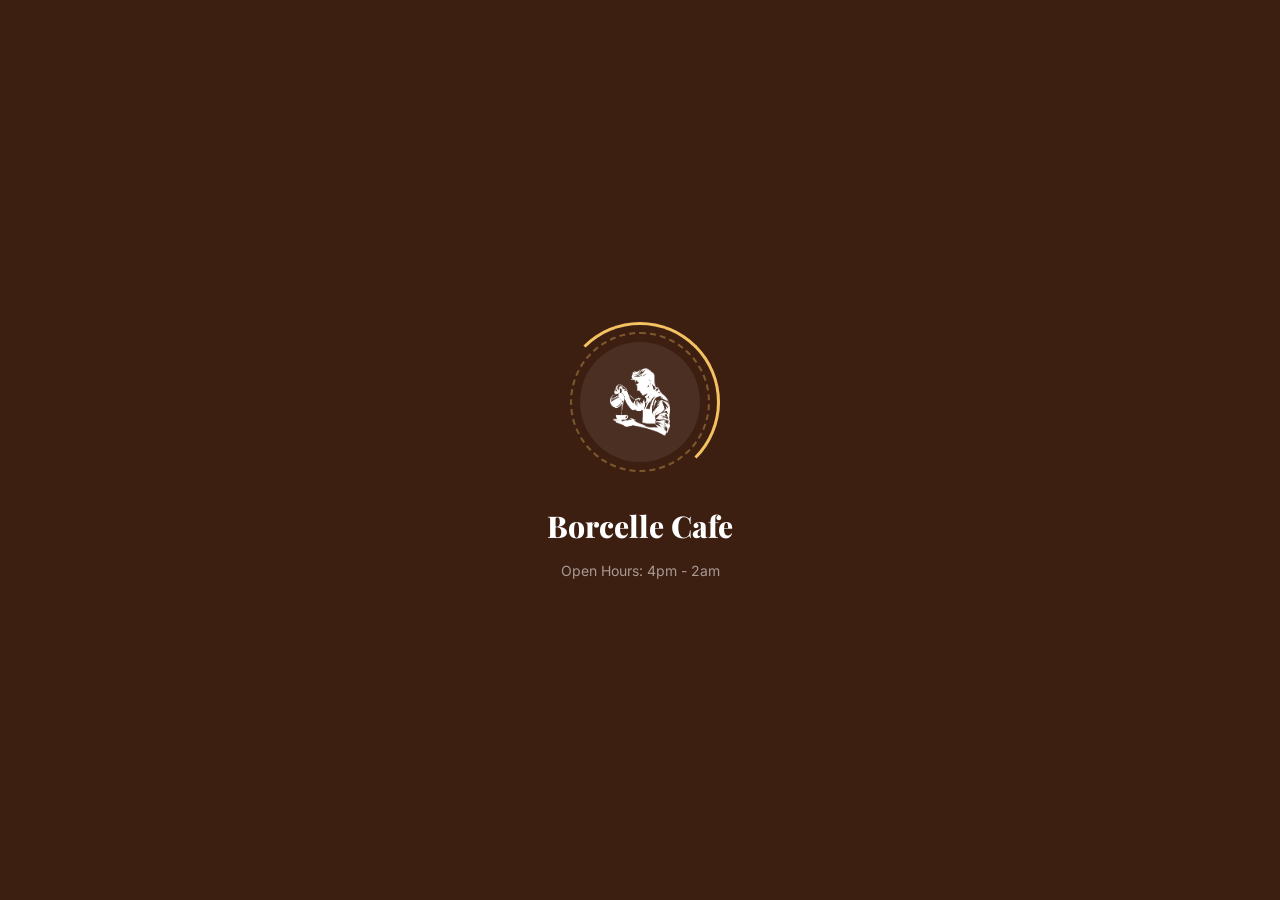
==== commit 5f3fac88: "Update index.html" ====
--- a/index.html
+++ b/index.html
@@ -50,7 +50,7 @@
       max-width: 430px;
       height: 100vh;
       height: 100dvh;
-      background: linear-gradient(rgba(241, 234, 218, 0.62), rgba(241, 234, 218, 0.62)), url('images/bg_pattern.png');
+      background: linear-gradient(rgba(241, 234, 218, 0.62), rgba(241, 234, 218, 0.62)), url('bg_pattern.png');
       background-size: cover;
       background-position: center;
       display: flex;
@@ -1208,7 +1208,7 @@
     <div class="splash-spinner"></div>
     <div class="splash-spinner-inner"></div>
     <div class="splash-logo" style="display:flex;align-items:center;justify-content:center;">
-      <img src="images/barista_logo.png" alt="Borcelle Cafe Logo">
+      <img src="barista_logo.png" alt="Borcelle Cafe Logo">
     </div>
   </div>
   <div class="splash-name">Borcelle Cafe</div>
@@ -1224,7 +1224,7 @@
       <!-- App Header -->
       <header class="app-header">
         <div class="header-left">
-          <img src="images/barista_logo.png" alt="Borcelle Cafe Logo" style="width: 48px; height: 48px; object-fit: contain; flex-shrink: 0;">
+          <img src="barista_logo.png" alt="Borcelle Cafe Logo" style="width: 48px; height: 48px; object-fit: contain; flex-shrink: 0;">
           <div>
             <div class="app-name">Borcelle Cafe</div>
             <div class="app-sub">Open Hours: 4pm - 2am</div>
@@ -1266,27 +1266,27 @@
 
             <!-- Slide 0: Welcome Banner (full image) -->
             <div class="banner-slide img-slide" id="banner-slide-0">
-              <img src="images/welcome cafe banner.png" alt="Welcome to Borcelle Cafe" class="banner-full-img" draggable="false">
+              <img src="welcome cafe banner.png" alt="Welcome to Borcelle Cafe" class="banner-full-img" draggable="false">
             </div>
 
             <!-- Slide 1: Cafe Latte Offer -->
             <div class="banner-slide img-slide offer-img-slide" id="banner-slide-1" onclick="handleBannerClick(1)" role="button" aria-label="Add Cafe Latte to cart at offer price">
-              <img src="images/coffee_latte_banner2.png" alt="Cafe Latte Offer - Rs.129" class="banner-full-img" draggable="false">
+              <img src="coffee_latte_banner2.png" alt="Cafe Latte Offer - Rs.129" class="banner-full-img" draggable="false">
             </div>
 
             <!-- Slide 2: Iced Coffee Offer -->
             <div class="banner-slide img-slide offer-img-slide" id="banner-slide-2" onclick="handleBannerClick(2)" role="button" aria-label="Add Iced Coffee to cart at offer price">
-              <img src="images/americano_banner1.png" alt="Iced Coffee Offer - Rs.149" class="banner-full-img" draggable="false">
+              <img src="americano_banner1.png" alt="Iced Coffee Offer - Rs.149" class="banner-full-img" draggable="false">
             </div>
 
             <!-- Slide 3: Strawberry Waffle Offer -->
             <div class="banner-slide img-slide offer-img-slide" id="banner-slide-3" onclick="handleBannerClick(3)" role="button" aria-label="Add Strawberry Waffle to cart at offer price">
-              <img src="images/strawberry_waffle-banner3.png" alt="Strawberry Waffle Offer - Rs.159" class="banner-full-img" draggable="false">
+              <img src="strawberry_waffle-banner3.png" alt="Strawberry Waffle Offer - Rs.159" class="banner-full-img" draggable="false">
             </div>
 
             <!-- Slide 4: Dark Mocha Frappe Offer -->
             <div class="banner-slide img-slide offer-img-slide" id="banner-slide-4" onclick="handleBannerClick(4)" role="button" aria-label="Add Dark Mocha Frappe to cart at offer price">
-              <img src="images/dark_mocha_frappe-banner5.png" alt="Dark Mocha Frappe Offer - Rs.179" class="banner-full-img" draggable="false">
+              <img src="dark_mocha_frappe-banner5.png" alt="Dark Mocha Frappe Offer - Rs.179" class="banner-full-img" draggable="false">
             </div>
 
           </div>
@@ -1709,4 +1709,4 @@
 </script>
 <script type="module" src="app.js"></script>
 </body>
-</html>+</html>
